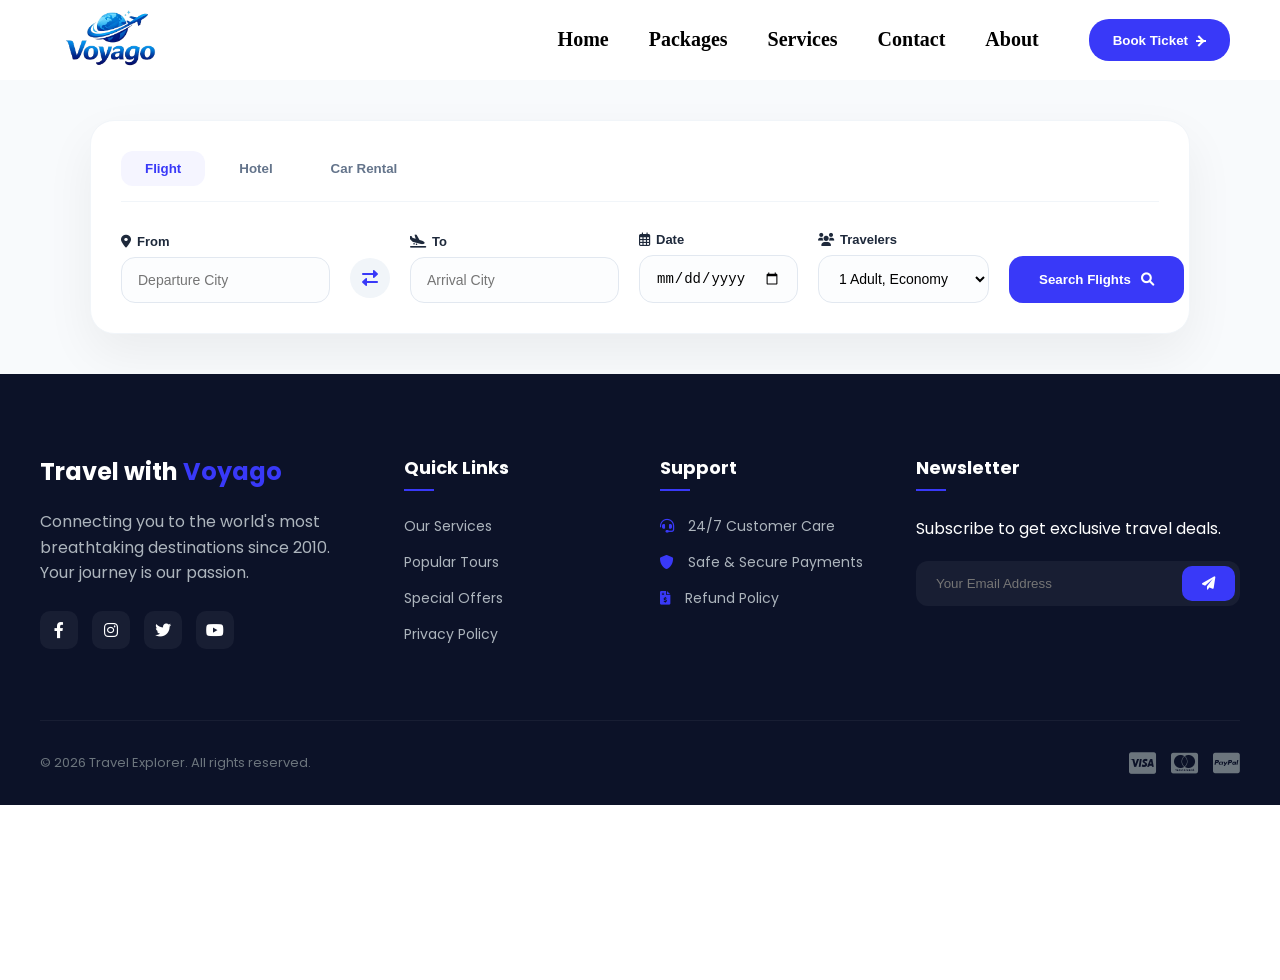
==== signup.html @ 43eb56de "first commit" ====
<!DOCTYPE html>
<html lang="en">
<head>
    <meta charset="UTF-8">
    <meta name="viewport" content="width=device-width, initial-scale=1.0">
    <title>Create Your Account | Travel Explorer</title>
    <link href="https://fonts.googleapis.com/css2?family=Poppins:wght@300;400;600&display=swap" rel="stylesheet">
    <link rel="stylesheet" href="https://cdnjs.cloudflare.com/ajax/libs/font-awesome/6.0.0/css/all.min.css">
    <link rel="shortcut icon" href="./images/tourism.png" type="image/x-icon">
    <style>


/* <!-- -------- footer section --------- --> */


.footer-v3-area {
    background-color: #0c1228; /* Dark Navy for contrast */
    color: #ffffff;
    padding: 80px 20px 30px;
    font-family: 'Poppins', sans-serif;
}
.footer-v3-container {
    max-width: 1200px;
    margin: 0 auto;
}
.footer-v3-grid {
    display: grid;
    grid-template-columns: 1.5fr 1fr 1fr 1.5fr;
    gap: 40px;
    margin-bottom: 60px;
}
.footer-v3-logo {
    font-size: 24px;
    font-weight: 700;
    margin-bottom: 20px;
}
.footer-v3-logo span {
    color: rgb(57, 57, 248); /* Your specific blue */
}
.footer-v3-desc {
    color: #adb5bd;
    line-height: 1.6;
    margin-bottom: 25px;
}
.footer-v3-socials a {
    display: inline-flex;
    width: 38px;
    height: 38px;
    background: rgba(255, 255, 255, 0.05);
    color: #fff;
    border-radius: 10px;
    align-items: center;
    justify-content: center;
    margin-right: 10px;
    transition: 0.3s ease;
    text-decoration: none;
}
.footer-v3-socials a:hover {
    background: rgb(57, 57, 248);
    transform: translateY(-3px);
}
.footer-v3-heading {
    font-size: 18px;
    margin-bottom: 25px;
    position: relative;
    padding-bottom: 10px;
}
.footer-v3-heading::after {
    content: '';
    position: absolute;
    left: 0;
    bottom: 0;
    width: 30px;
    height: 2px;
    background: rgb(57, 57, 248);
}
.footer-v3-links, .footer-v3-contact {
    list-style: none;
    padding: 0;
}
.footer-v3-links li, .footer-v3-contact li {
    margin-bottom: 15px;
    color: #adb5bd;
    font-size: 14px;
}
.footer-v3-links a {
    color: #adb5bd;
    text-decoration: none;
    transition: 0.3s;
}
.footer-v3-links a:hover {
    color: rgb(57, 57, 248);
    padding-left: 5px;
}
.footer-v3-contact i {
    color: rgb(57, 57, 248);
    margin-right: 10px;
}
/* Newsletter Styling */
.footer-v3-form {
    display: flex;
    margin-top: 20px;
    background: rgba(255, 255, 255, 0.05);
    padding: 5px;
    border-radius: 12px;
}
.footer-v3-form input {
    flex: 1;
    background: transparent;
    border: none;
    padding: 10px 15px;
    color: #fff;
    outline: none;
}
.footer-v3-form button {
    background: rgb(57, 57, 248);
    color: #fff;
    border: none;
    padding: 10px 20px;
    border-radius: 10px;
    cursor: pointer;
    transition: 0.3s;
}
.footer-v3-form button:hover {
    background: #2a2af5;
}
/* Bottom Footer */
.footer-v3-bottom {
    border-top: 1px solid rgba(255, 255, 255, 0.05);
    padding-top: 30px;
    display: flex;
    justify-content: space-between;
    align-items: center;
    color: #6c757d;
    font-size: 13px;
}
.footer-v3-cards {
    font-size: 24px;
    display: flex;
    gap: 15px;
}
@media (max-width: 992px) {
    .footer-v3-grid { grid-template-columns: 1fr 1fr; }
}
@media (max-width: 600px) {
    .footer-v3-grid { grid-template-columns: 1fr; }
    .footer-v3-bottom { flex-direction: column; gap: 20px; text-align: center; }
}



* {
    margin: 0;
    padding: 0;
    box-sizing: border-box;
}
body {
    height: 100vh;
    overflow-x: hidden;
}
html{
    scroll-behavior: smooth;
}
header {
  display: flex;
  justify-content: space-between;
  align-items: center;
  background-color: white;
  height: 80px;
  padding: 0 50px;
  position: fixed;
  top: 0;
  left: 0;
  right: 0;
  z-index: 1000;
}
.logo img {
    width: 150px;
    border-radius: 50%;
    display: block;
    margin-top: 10px;
    margin-left: -10px;
}
nav {
    display: flex;
    align-items: center;
}
nav ul {
    display: flex;
    list-style: none;
    margin-right: 30px;
}
nav ul li {
    margin: 0 20px;
}
nav ul li a {
    text-decoration: none;
    color: black;
    font-size: 20px;
    font-weight: bold;
}
nav ul li a:hover {
    color: rgb(57, 57, 248);
    transition: 0.5s ease;
}
nav ul li a::after {
    content: "";
    display: block;
    width: 0;
    height: 2px;
    background-color: black;
    transition: width 0.3s ease;
}
nav ul li a:hover::after {
    width: 100%;
    background-color: rgb(57, 57, 248);
}
.bn {
    --primary-color: rgb(57, 57, 248);
    --secondary-color: #fff;
    --hover-color: #111;
    --arrow-width: 10px;
    --arrow-stroke: 2px;
    border: 0;
    border-radius: 20px;
    color: var(--secondary-color);
    padding: 1em 1.8em;
    background: var(--primary-color);
    display: flex;
    align-items: center;
    gap: 0.6em;
    font-weight: bold;
    cursor: pointer;
}
.bn a {
    text-decoration: none;
    color: var(--secondary-color);
}
.bn:hover {
    background: var(--hover-color);
    transition: 0.3s ease;
}
.containerr {
    width: 100%;
    height: calc(100vh - 80px); /* Adjust for header height */
    display: flex;
    justify-content: center;
    align-items: center;
    margin-top: 35px;
}
.content {
    text-align: center;
}
.content h1 {
    font-size: 50px;
    color: white;
    font-weight: bold;
    text-shadow: 2px 2px 4px rgba(0, 0, 0, 0.5);
}
.content p {
    font-size: 20px;
    color: white;
    margin: 20px 0;
    text-shadow: 1px 1px 3px rgba(0, 0, 0, 0.5);
}
.bu {
    --primary-color: #ffff;
    --secondary-color: rgb(57, 57, 248);
    --hover-color: #eceff2;
    --arrow-width: 10px;
    --arrow-stroke: 2px;
    border: 0;
    border-radius: 50px;
    color: var(--secondary-color);
    padding: 1em 1.8em;
    background: var(--primary-color);
    display: flex;
    align-items: center;
    gap: 0.6em;
    font-weight: bold;
    margin: 30px auto 0; /* Horizontal auto for perfect center */
    cursor: pointer;
}
.bu a {
    text-decoration: none;
    color: var(--secondary-color);
}
.bu:hover {
    background: var(--hover-color);
    transition: 0.3s ease;
}
.arrow-wrapper { display: flex; justify-content: center; align-items: center; }
.arrow { 
    margin-top: 1px; width: var(--arrow-width); height: var(--arrow-stroke); 
    background: currentColor; position: relative; transition: 0.2s; 
}
.arrow::before {
    content: ""; position: absolute; border: solid currentColor;
    border-width: 0 var(--arrow-stroke) var(--arrow-stroke) 0;
    display: inline-block; top: -3px; right: 3px; padding: 3px; transform: rotate(-45deg);
}
#check { display: none; }
.checkbtn { font-size: 30px; color: #333; cursor: pointer; display: none; }
@media (max-width: 1024px) {
    header { padding: 0 20px; }
    .checkbtn { display: block; }
    
    nav {
        position: fixed;
        width: 100%;
        height: 100vh;
        background: white;
        top: 80px;
        left: -100%;
        flex-direction: column;
        justify-content: flex-start;
        padding-top: 50px;
        transition: all 0.5s;
    }

    nav ul { flex-direction: column; margin-right: 0; }
    nav ul li { margin: 15px 0; }
    
    #check:checked ~ nav { left: 0; }
    .bn { margin-top: 20px; }
}
@media (max-width: 600px) {
    .content h1 { font-size: 35px; }
    .content p { font-size: 16px; }
}


/* Side Panel Styling */


.side-panel {
    position: fixed;
    right: -400px; /* Shuru mein screen se bahar */
    top: 50%;
    transform: translateY(-50%);
    width: 350px;
    background: white;
    box-shadow: -5px 0 25px rgba(0,0,0,0.2);
    border-radius: 20px 0 0 20px;
    transition: 0.5s ease-in-out;
    z-index: 2000;
    padding: 30px;
}
.side-panel.active {
    right: 0; /* Slide in effect */
}
.panel-content h3 {
    font-family: sans-serif;
    color: #333;
    margin-bottom: 10px;
}
.panel-content p {
    font-size: 14px;
    color: #666;
    margin-bottom: 20px;
}
.input-group input {
    width: 100%;
    padding: 12px;
    margin-bottom: 10px;
    border: 1px solid #ddd;
    border-radius: 8px;
    outline: none;
}
.input-group button {
    width: 100%;
    padding: 12px;
    background: rgb(57, 57, 248);
    color: white;
    border: none;
    border-radius: 8px;
    font-weight: bold;
    cursor: pointer;
    transition: 0.3s;
}
.input-group button:hover {
    background: #111;
}
.close-btn {
    position: absolute;
    top: 15px;
    left: 15px;
    font-size: 20px;
    cursor: pointer;
    color: #999;
}




        /* --------- signup page --------- */ 


:root {
    --primary-blue: rgb(57, 57, 248);
    --soft-blue: rgba(57, 57, 248, 0.05);
    --text-main: #1e293b;
}
.booking-v5-section {
    padding: 40px 20px;
    background: #f8fafc;
    font-family: 'Plus Jakarta Sans', sans-serif;
    margin-top: 80px;
}
.booking-v5-container {
    max-width: 1100px;
    margin: 0 auto;
}
.booking-v5-card {
    background: #fff;
    padding: 30px;
    border-radius: 24px;
    box-shadow: 0 20px 50px rgba(0, 0, 0, 0.06);
    border: 1px solid #f1f5f9;
}
/* Tabs Styling */
.booking-v5-tabs {
    display: flex;
    gap: 10px;
    margin-bottom: 30px;
    border-bottom: 1px solid #f1f5f9;
    padding-bottom: 15px;
}
.booking-v5-tab {
    padding: 10px 24px;
    border: none;
    background: transparent;
    color: #64748b;
    font-weight: 600;
    cursor: pointer;
    border-radius: 12px;
    transition: 0.3s;
}
.booking-v5-tab.active {
    background: var(--soft-blue);
    color: var(--primary-blue);
}
/* Form Grid */
.booking-v5-grid {
    display: grid;
    grid-template-columns: 1fr auto 1fr 0.8fr 0.8fr auto;
    align-items: flex-end;
    gap: 20px;
}
.booking-v5-group {
    display: flex;
    flex-direction: column;
    gap: 8px;
}
.booking-v5-group label {
    font-size: 13px;
    font-weight: 700;
    color: var(--text-main);
    display: flex;
    align-items: center;
    gap: 6px;
}
.booking-v5-group input, 
.booking-v5-group select {
    padding: 14px 16px;
    border: 1px solid #e2e8f0;
    border-radius: 14px;
    font-size: 14px;
    outline: none;
    transition: 0.3s;
    background: #fcfdfe;
}
.booking-v5-group input:focus {
    border-color: var(--primary-blue);
    background: #fff;
}
/* Swap Icon Animation */
.booking-v5-swap {
    width: 40px;
    height: 40px;
    background: #f1f5f9;
    border-radius: 50%;
    display: flex;
    align-items: center;
    justify-content: center;
    color: var(--primary-blue);
    cursor: pointer;
    margin-bottom: 5px;
    transition: 0.3s;
}
.booking-v5-swap:hover {
    background: var(--primary-blue);
    color: #fff;
    transform: rotate(180deg);
}
/* Submit Button */
.booking-v5-btn {
    background: var(--primary-blue);
    color: #fff;
    border: none;
    padding: 16px 30px;
    border-radius: 14px;
    font-weight: 700;
    cursor: pointer;
    transition: 0.3s;
    display: flex;
    align-items: center;
    gap: 10px;
    white-space: nowrap;
}
.booking-v5-btn:hover {
    box-shadow: 0 10px 20px rgba(57, 57, 248, 0.3);
    transform: translateY(-2px);
}
@media (max-width: 1024px) {
    .booking-v5-grid {
        grid-template-columns: 1fr 1fr;
    }
    .booking-v5-swap { display: none; }
    .booking-v5-action { grid-column: span 2; }
}
    </style>
</head>
<body class="auth-v4-body">

<header>
    <div class="logo">
            <a href="index.html"><img src="./images/tourism.png" alt="Voyago Logo"></a>
    </div>

    <input type="checkbox" id="check">
    <label for="check" class="checkbtn">
        <span>☰</span>
    </label>

    <nav>
        <ul>
            <li><a href="index.html">Home</a></li>
            <li><a href="#packages">Packages</a></li>
            <li><a href="#services">Services</a></li>
            <li><a href="#contact">Contact</a></li>
            <li><a href="#about">About</a></li>
        </ul>
        <button class="bn">
            <a href="signup.html">Book Ticket</a>
            <div class="arrow-wrapper"><div class="arrow"></div></div>
        </button>
    </nav>
</header>


    <section class="booking-v5-section">
    <div class="booking-v5-container">
        <div class="booking-v5-card">
            <div class="booking-v5-tabs">
                <button class="booking-v5-tab active" onclick="switchTab(this)">Flight</button>
                <button class="booking-v5-tab" onclick="switchTab(this)">Hotel</button>
                <button class="booking-v5-tab" onclick="switchTab(this)">Car Rental</button>
            </div>

            <form id="bookingFormV5" class="booking-v5-form">
                <div class="booking-v5-grid">
                    
                    <div class="booking-v5-group">
                        <label><i class="fas fa-map-marker-alt"></i> From</label>
                        <input type="text" placeholder="Departure City" required>
                    </div>

                    <div class="booking-v5-swap">
                        <i class="fas fa-exchange-alt"></i>
                    </div>

                    <div class="booking-v5-group">
                        <label><i class="fas fa-plane-arrival"></i> To</label>
                        <input type="text" placeholder="Arrival City" required>
                    </div>

                    <div class="booking-v5-group">
                        <label><i class="far fa-calendar-alt"></i> Date</label>
                        <input type="date" required>
                    </div>

                    <div class="booking-v5-group">
                        <label><i class="fas fa-users"></i> Travelers</label>
                        <select>
                            <option>1 Adult, Economy</option>
                            <option>2 Adults, Economy</option>
                            <option>1 Adult, Business</option>
                            <option>Family, Economy</option>
                        </select>
                    </div>

                    <div class="booking-v5-action">
                        <button type="submit" class="booking-v5-btn">
                            Search Flights <i class="fas fa-search"></i>
                        </button>
                    </div>
                </div>
            </form>
        </div>
    </div>
</section>


<!-- -------- footer section --------- -->


<footer class="footer-v3-area">
    <div class="footer-v3-container">
        <div class="footer-v3-grid">
            
            <div class="footer-v3-col footer-v3-about">
                <h3 class="footer-v3-logo">Travel with <span>Voyago</span></h3>
                <p class="footer-v3-desc">
                    Connecting you to the world's most breathtaking destinations since 2010. Your journey is our passion.
                </p>
                <div class="footer-v3-socials">
                    <a href="#"><i class="fab fa-facebook-f"></i></a>
                    <a href="#"><i class="fab fa-instagram"></i></a>
                    <a href="#"><i class="fab fa-twitter"></i></a>
                    <a href="#"><i class="fab fa-youtube"></i></a>
                </div>
            </div>

            <div class="footer-v3-col">
                <h4 class="footer-v3-heading">Quick Links</h4>
                <ul class="footer-v3-links">
                    <li><a href="#">Our Services</a></li>
                    <li><a href="#">Popular Tours</a></li>
                    <li><a href="#">Special Offers</a></li>
                    <li><a href="#">Privacy Policy</a></li>
                </ul>
            </div>

            <div class="footer-v3-col">
                <h4 class="footer-v3-heading">Support</h4>
                <ul class="footer-v3-contact">
                    <li><i class="fas fa-headset"></i> 24/7 Customer Care</li>
                    <li><i class="fas fa-shield-alt"></i> Safe & Secure Payments</li>
                    <li><i class="fas fa-file-invoice-dollar"></i> Refund Policy</li>
                </ul>
            </div>

            <div class="footer-v3-col footer-v3-newsletter">
                <h4 class="footer-v3-heading">Newsletter</h4>
                <p>Subscribe to get exclusive travel deals.</p>
                <form class="footer-v3-form" id="footerNewsletter">
                    <input type="email" placeholder="Your Email Address" required>
                    <button type="submit"><i class="fas fa-paper-plane"></i></button>
                </form>
            </div>

        </div>

        <div class="footer-v3-bottom">
            <p>&copy; 2026 Travel Explorer. All rights reserved.</p>
            <div class="footer-v3-cards">
                <i class="fab fa-cc-visa"></i>
                <i class="fab fa-cc-mastercard"></i>
                <i class="fab fa-cc-paypal"></i>
            </div>
        </div>
    </div>
</footer>









    <script src="script.js"></script>
</body>
</html>
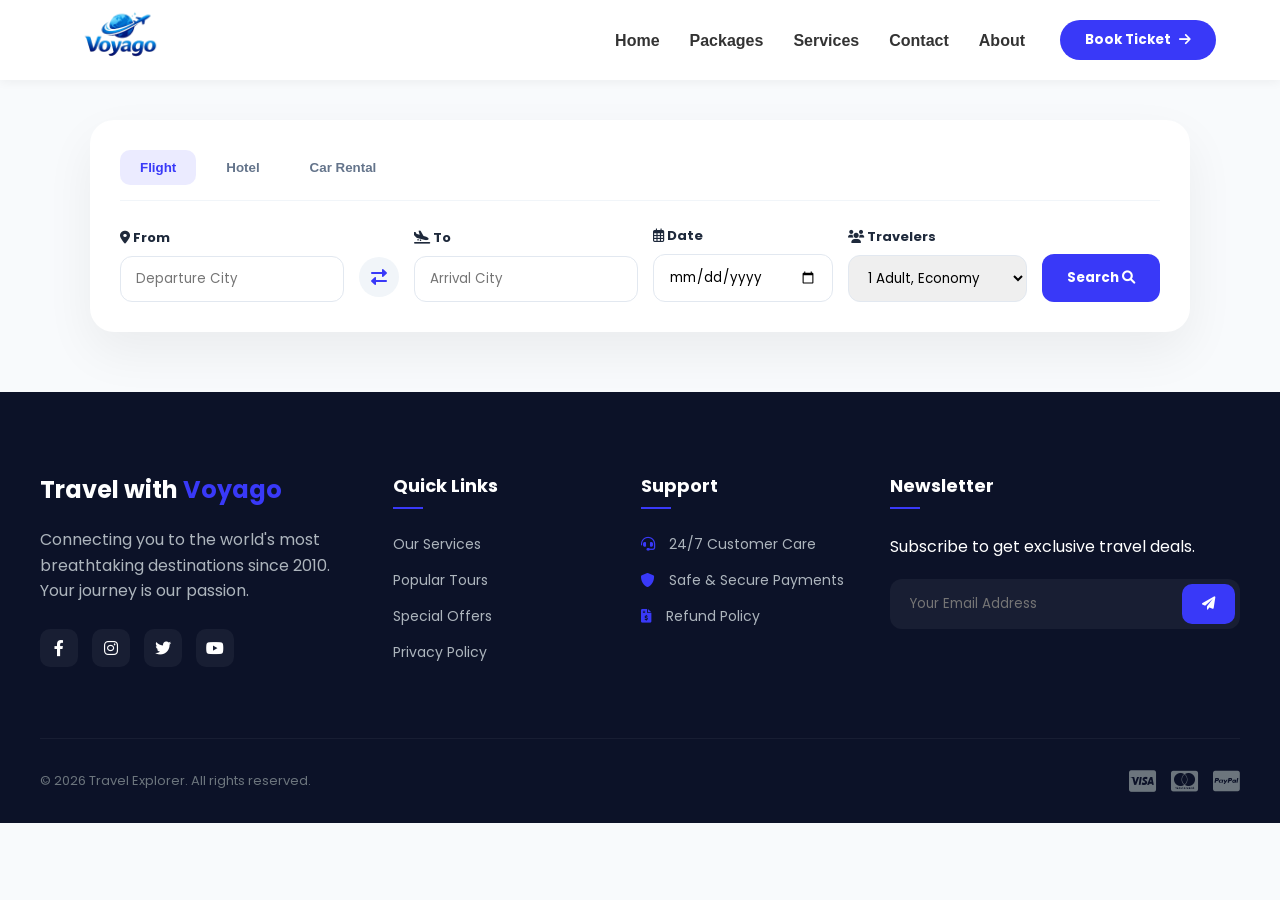
==== commit 577f7d3a: "Updated project files" ====
--- a/signup.html
+++ b/signup.html
@@ -8,10 +8,248 @@
     <link rel="stylesheet" href="https://cdnjs.cloudflare.com/ajax/libs/font-awesome/6.0.0/css/all.min.css">
     <link rel="shortcut icon" href="./images/tourism.png" type="image/x-icon">
     <style>
-
-
-/* <!-- -------- footer section --------- --> */
-
+        
+        
+        * {
+            margin: 0;
+            padding: 0;
+            box-sizing: border-box;
+            font-family: 'Poppins', sans-serif;
+        }
+
+        html {
+            scroll-behavior: smooth;
+        }
+
+        body {
+            background: #f8fafc;
+            overflow-x: hidden;
+        }
+
+        /* --- Header & Navigation --- */
+        header {
+            display: flex;
+            justify-content: space-between;
+            align-items: center;
+            background-color: white;
+            height: 80px;
+            padding: 0 5%;
+            position: fixed;
+            top: 0;
+            left: 0;
+            right: 0;
+            z-index: 1000;
+            box-shadow: 0 2px 10px rgba(0,0,0,0.05);
+        }
+
+        .logo img {
+            width: 120px;
+            display: block;
+        }
+
+        nav {
+            display: flex;
+            align-items: center;
+        }
+
+        nav ul {
+            display: flex;
+            list-style: none;
+            margin-right: 20px;
+        }
+
+        nav ul li {
+            margin: 0 15px;
+        }
+
+        nav ul li a {
+            text-decoration: none;
+            color: #333;
+            font-size: 16px;
+            font-weight: 600;
+            transition: 0.3s;
+        }
+
+        nav ul li a:hover {
+            color: rgb(57, 57, 248);
+        }
+
+        .bn {
+            background: rgb(57, 57, 248);
+            border: 0;
+            border-radius: 50px;
+            padding: 10px 25px;
+            cursor: pointer;
+            transition: 0.3s;
+        }
+
+        .bn a {
+            text-decoration: none;
+            color: white;
+            font-weight: bold;
+            display: flex;
+            align-items: center;
+            gap: 8px;
+        }
+
+        .bn:hover {
+            background: #111;
+        }
+
+        /* --- Toggle Button --- */
+        #check {
+            display: none;
+        }
+
+        .checkbtn {
+            font-size: 28px;
+            color: #333;
+            cursor: pointer;
+            display: none;
+        }
+
+        /* --- Responsive Nav --- */
+        @media (max-width: 1024px) {
+            .checkbtn {
+                display: block;
+            }
+
+            nav {
+                position: fixed;
+                width: 100%;
+                height: 100vh;
+                background: white;
+                top: 80px;
+                left: -100%;
+                flex-direction: column;
+                justify-content: flex-start;
+                padding-top: 50px;
+                transition: 0.5s ease-in-out;
+            }
+
+            #check:checked ~ nav {
+                left: 0;
+            }
+
+            nav ul {
+                flex-direction: column;
+                margin-right: 0;
+                text-align: center;
+            }
+
+            nav ul li {
+                margin: 20px 0;
+            }
+        }
+
+        /* --- Booking Section --- */
+        .booking-v5-section {
+            padding: 120px 20px 60px; /* Adjusted for fixed header */
+        }
+
+        .booking-v5-container {
+            max-width: 1100px;
+            margin: 0 auto;
+        }
+
+        .booking-v5-card {
+            background: #fff;
+            padding: 30px;
+            border-radius: 24px;
+            box-shadow: 0 20px 50px rgba(0, 0, 0, 0.06);
+        }
+
+        .booking-v5-tabs {
+            display: flex;
+            gap: 10px;
+            margin-bottom: 25px;
+            border-bottom: 1px solid #f1f5f9;
+            padding-bottom: 15px;
+        }
+
+        .booking-v5-tab {
+            padding: 10px 20px;
+            border: none;
+            background: transparent;
+            font-weight: 600;
+            cursor: pointer;
+            border-radius: 10px;
+            color: #64748b;
+        }
+
+        .booking-v5-tab.active {
+            background: rgba(57, 57, 248, 0.1);
+            color: rgb(57, 57, 248);
+        }
+
+        .booking-v5-grid {
+            display: grid;
+            grid-template-columns: 1fr auto 1fr 0.8fr 0.8fr auto;
+            align-items: flex-end;
+            gap: 15px;
+        }
+
+        .booking-v5-group {
+            display: flex;
+            flex-direction: column;
+            gap: 8px;
+        }
+
+        .booking-v5-group label {
+            font-size: 13px;
+            font-weight: 700;
+            color: #1e293b;
+        }
+
+        .booking-v5-group input, 
+        .booking-v5-group select {
+            padding: 12px 15px;
+            border: 1px solid #e2e8f0;
+            border-radius: 12px;
+            outline: none;
+            width: 100%;
+        }
+
+        .booking-v5-swap {
+            width: 40px;
+            height: 40px;
+            background: #f1f5f9;
+            border-radius: 50%;
+            display: flex;
+            align-items: center;
+            justify-content: center;
+            color: rgb(57, 57, 248);
+            cursor: pointer;
+            margin-bottom: 5px;
+        }
+
+        .booking-v5-btn {
+            background: rgb(57, 57, 248);
+            color: #fff;
+            border: none;
+            padding: 14px 25px;
+            border-radius: 12px;
+            font-weight: 700;
+            cursor: pointer;
+            white-space: nowrap;
+        }
+
+        /* --- Fix: Mobile Grid Overflow --- */
+        @media (max-width: 992px) {
+            .booking-v5-grid {
+                grid-template-columns: 1fr 1fr;
+            }
+            .booking-v5-swap { display: none; }
+            .booking-v5-action { grid-column: span 2; }
+        }
+
+        @media (max-width: 600px) {
+            .booking-v5-grid {
+                grid-template-columns: 1fr;
+            }
+            .booking-v5-action { grid-column: span 1; }
+        }
+        
 
 .footer-v3-area {
     background-color: #0c1228; /* Dark Navy for contrast */
@@ -146,391 +384,19 @@
     .footer-v3-grid { grid-template-columns: 1fr; }
     .footer-v3-bottom { flex-direction: column; gap: 20px; text-align: center; }
 }
-
-
-
-* {
-    margin: 0;
-    padding: 0;
-    box-sizing: border-box;
-}
-body {
-    height: 100vh;
-    overflow-x: hidden;
-}
-html{
-    scroll-behavior: smooth;
-}
-header {
-  display: flex;
-  justify-content: space-between;
-  align-items: center;
-  background-color: white;
-  height: 80px;
-  padding: 0 50px;
-  position: fixed;
-  top: 0;
-  left: 0;
-  right: 0;
-  z-index: 1000;
-}
-.logo img {
-    width: 150px;
-    border-radius: 50%;
-    display: block;
-    margin-top: 10px;
-    margin-left: -10px;
-}
-nav {
-    display: flex;
-    align-items: center;
-}
-nav ul {
-    display: flex;
-    list-style: none;
-    margin-right: 30px;
-}
-nav ul li {
-    margin: 0 20px;
-}
-nav ul li a {
-    text-decoration: none;
-    color: black;
-    font-size: 20px;
-    font-weight: bold;
-}
-nav ul li a:hover {
-    color: rgb(57, 57, 248);
-    transition: 0.5s ease;
-}
-nav ul li a::after {
-    content: "";
-    display: block;
-    width: 0;
-    height: 2px;
-    background-color: black;
-    transition: width 0.3s ease;
-}
-nav ul li a:hover::after {
-    width: 100%;
-    background-color: rgb(57, 57, 248);
-}
-.bn {
-    --primary-color: rgb(57, 57, 248);
-    --secondary-color: #fff;
-    --hover-color: #111;
-    --arrow-width: 10px;
-    --arrow-stroke: 2px;
-    border: 0;
-    border-radius: 20px;
-    color: var(--secondary-color);
-    padding: 1em 1.8em;
-    background: var(--primary-color);
-    display: flex;
-    align-items: center;
-    gap: 0.6em;
-    font-weight: bold;
-    cursor: pointer;
-}
-.bn a {
-    text-decoration: none;
-    color: var(--secondary-color);
-}
-.bn:hover {
-    background: var(--hover-color);
-    transition: 0.3s ease;
-}
-.containerr {
-    width: 100%;
-    height: calc(100vh - 80px); /* Adjust for header height */
-    display: flex;
-    justify-content: center;
-    align-items: center;
-    margin-top: 35px;
-}
-.content {
-    text-align: center;
-}
-.content h1 {
-    font-size: 50px;
-    color: white;
-    font-weight: bold;
-    text-shadow: 2px 2px 4px rgba(0, 0, 0, 0.5);
-}
-.content p {
-    font-size: 20px;
-    color: white;
-    margin: 20px 0;
-    text-shadow: 1px 1px 3px rgba(0, 0, 0, 0.5);
-}
-.bu {
-    --primary-color: #ffff;
-    --secondary-color: rgb(57, 57, 248);
-    --hover-color: #eceff2;
-    --arrow-width: 10px;
-    --arrow-stroke: 2px;
-    border: 0;
-    border-radius: 50px;
-    color: var(--secondary-color);
-    padding: 1em 1.8em;
-    background: var(--primary-color);
-    display: flex;
-    align-items: center;
-    gap: 0.6em;
-    font-weight: bold;
-    margin: 30px auto 0; /* Horizontal auto for perfect center */
-    cursor: pointer;
-}
-.bu a {
-    text-decoration: none;
-    color: var(--secondary-color);
-}
-.bu:hover {
-    background: var(--hover-color);
-    transition: 0.3s ease;
-}
-.arrow-wrapper { display: flex; justify-content: center; align-items: center; }
-.arrow { 
-    margin-top: 1px; width: var(--arrow-width); height: var(--arrow-stroke); 
-    background: currentColor; position: relative; transition: 0.2s; 
-}
-.arrow::before {
-    content: ""; position: absolute; border: solid currentColor;
-    border-width: 0 var(--arrow-stroke) var(--arrow-stroke) 0;
-    display: inline-block; top: -3px; right: 3px; padding: 3px; transform: rotate(-45deg);
-}
-#check { display: none; }
-.checkbtn { font-size: 30px; color: #333; cursor: pointer; display: none; }
-@media (max-width: 1024px) {
-    header { padding: 0 20px; }
-    .checkbtn { display: block; }
+    </style>
     
-    nav {
-        position: fixed;
-        width: 100%;
-        height: 100vh;
-        background: white;
-        top: 80px;
-        left: -100%;
-        flex-direction: column;
-        justify-content: flex-start;
-        padding-top: 50px;
-        transition: all 0.5s;
-    }
-
-    nav ul { flex-direction: column; margin-right: 0; }
-    nav ul li { margin: 15px 0; }
-    
-    #check:checked ~ nav { left: 0; }
-    .bn { margin-top: 20px; }
-}
-@media (max-width: 600px) {
-    .content h1 { font-size: 35px; }
-    .content p { font-size: 16px; }
-}
-
-
-/* Side Panel Styling */
-
-
-.side-panel {
-    position: fixed;
-    right: -400px; /* Shuru mein screen se bahar */
-    top: 50%;
-    transform: translateY(-50%);
-    width: 350px;
-    background: white;
-    box-shadow: -5px 0 25px rgba(0,0,0,0.2);
-    border-radius: 20px 0 0 20px;
-    transition: 0.5s ease-in-out;
-    z-index: 2000;
-    padding: 30px;
-}
-.side-panel.active {
-    right: 0; /* Slide in effect */
-}
-.panel-content h3 {
-    font-family: sans-serif;
-    color: #333;
-    margin-bottom: 10px;
-}
-.panel-content p {
-    font-size: 14px;
-    color: #666;
-    margin-bottom: 20px;
-}
-.input-group input {
-    width: 100%;
-    padding: 12px;
-    margin-bottom: 10px;
-    border: 1px solid #ddd;
-    border-radius: 8px;
-    outline: none;
-}
-.input-group button {
-    width: 100%;
-    padding: 12px;
-    background: rgb(57, 57, 248);
-    color: white;
-    border: none;
-    border-radius: 8px;
-    font-weight: bold;
-    cursor: pointer;
-    transition: 0.3s;
-}
-.input-group button:hover {
-    background: #111;
-}
-.close-btn {
-    position: absolute;
-    top: 15px;
-    left: 15px;
-    font-size: 20px;
-    cursor: pointer;
-    color: #999;
-}
-
-
-
-
-        /* --------- signup page --------- */ 
-
-
-:root {
-    --primary-blue: rgb(57, 57, 248);
-    --soft-blue: rgba(57, 57, 248, 0.05);
-    --text-main: #1e293b;
-}
-.booking-v5-section {
-    padding: 40px 20px;
-    background: #f8fafc;
-    font-family: 'Plus Jakarta Sans', sans-serif;
-    margin-top: 80px;
-}
-.booking-v5-container {
-    max-width: 1100px;
-    margin: 0 auto;
-}
-.booking-v5-card {
-    background: #fff;
-    padding: 30px;
-    border-radius: 24px;
-    box-shadow: 0 20px 50px rgba(0, 0, 0, 0.06);
-    border: 1px solid #f1f5f9;
-}
-/* Tabs Styling */
-.booking-v5-tabs {
-    display: flex;
-    gap: 10px;
-    margin-bottom: 30px;
-    border-bottom: 1px solid #f1f5f9;
-    padding-bottom: 15px;
-}
-.booking-v5-tab {
-    padding: 10px 24px;
-    border: none;
-    background: transparent;
-    color: #64748b;
-    font-weight: 600;
-    cursor: pointer;
-    border-radius: 12px;
-    transition: 0.3s;
-}
-.booking-v5-tab.active {
-    background: var(--soft-blue);
-    color: var(--primary-blue);
-}
-/* Form Grid */
-.booking-v5-grid {
-    display: grid;
-    grid-template-columns: 1fr auto 1fr 0.8fr 0.8fr auto;
-    align-items: flex-end;
-    gap: 20px;
-}
-.booking-v5-group {
-    display: flex;
-    flex-direction: column;
-    gap: 8px;
-}
-.booking-v5-group label {
-    font-size: 13px;
-    font-weight: 700;
-    color: var(--text-main);
-    display: flex;
-    align-items: center;
-    gap: 6px;
-}
-.booking-v5-group input, 
-.booking-v5-group select {
-    padding: 14px 16px;
-    border: 1px solid #e2e8f0;
-    border-radius: 14px;
-    font-size: 14px;
-    outline: none;
-    transition: 0.3s;
-    background: #fcfdfe;
-}
-.booking-v5-group input:focus {
-    border-color: var(--primary-blue);
-    background: #fff;
-}
-/* Swap Icon Animation */
-.booking-v5-swap {
-    width: 40px;
-    height: 40px;
-    background: #f1f5f9;
-    border-radius: 50%;
-    display: flex;
-    align-items: center;
-    justify-content: center;
-    color: var(--primary-blue);
-    cursor: pointer;
-    margin-bottom: 5px;
-    transition: 0.3s;
-}
-.booking-v5-swap:hover {
-    background: var(--primary-blue);
-    color: #fff;
-    transform: rotate(180deg);
-}
-/* Submit Button */
-.booking-v5-btn {
-    background: var(--primary-blue);
-    color: #fff;
-    border: none;
-    padding: 16px 30px;
-    border-radius: 14px;
-    font-weight: 700;
-    cursor: pointer;
-    transition: 0.3s;
-    display: flex;
-    align-items: center;
-    gap: 10px;
-    white-space: nowrap;
-}
-.booking-v5-btn:hover {
-    box-shadow: 0 10px 20px rgba(57, 57, 248, 0.3);
-    transform: translateY(-2px);
-}
-@media (max-width: 1024px) {
-    .booking-v5-grid {
-        grid-template-columns: 1fr 1fr;
-    }
-    .booking-v5-swap { display: none; }
-    .booking-v5-action { grid-column: span 2; }
-}
-    </style>
 </head>
 <body class="auth-v4-body">
 
 <header>
     <div class="logo">
-            <a href="index.html"><img src="./images/tourism.png" alt="Voyago Logo"></a>
+        <a href="index.html"><img src="./images/tourism.png" alt="Voyago Logo"></a>
     </div>
 
     <input type="checkbox" id="check">
     <label for="check" class="checkbtn">
-        <span>☰</span>
+        <i class="fas fa-bars"></i>
     </label>
 
     <nav>
@@ -542,25 +408,22 @@
             <li><a href="#about">About</a></li>
         </ul>
         <button class="bn">
-            <a href="signup.html">Book Ticket</a>
-            <div class="arrow-wrapper"><div class="arrow"></div></div>
+            <a href="signup.html">Book Ticket <i class="fas fa-arrow-right"></i></a>
         </button>
     </nav>
 </header>
 
-
-    <section class="booking-v5-section">
+<section class="booking-v5-section">
     <div class="booking-v5-container">
         <div class="booking-v5-card">
             <div class="booking-v5-tabs">
-                <button class="booking-v5-tab active" onclick="switchTab(this)">Flight</button>
-                <button class="booking-v5-tab" onclick="switchTab(this)">Hotel</button>
-                <button class="booking-v5-tab" onclick="switchTab(this)">Car Rental</button>
+                <button class="booking-v5-tab active">Flight</button>
+                <button class="booking-v5-tab">Hotel</button>
+                <button class="booking-v5-tab">Car Rental</button>
             </div>
 
-            <form id="bookingFormV5" class="booking-v5-form">
+            <form id="bookingFormV5">
                 <div class="booking-v5-grid">
-                    
                     <div class="booking-v5-group">
                         <label><i class="fas fa-map-marker-alt"></i> From</label>
                         <input type="text" placeholder="Departure City" required>
@@ -585,14 +448,12 @@
                         <select>
                             <option>1 Adult, Economy</option>
                             <option>2 Adults, Economy</option>
-                            <option>1 Adult, Business</option>
-                            <option>Family, Economy</option>
                         </select>
                     </div>
 
                     <div class="booking-v5-action">
                         <button type="submit" class="booking-v5-btn">
-                            Search Flights <i class="fas fa-search"></i>
+                            Search <i class="fas fa-search"></i>
                         </button>
                     </div>
                 </div>
@@ -600,10 +461,6 @@
         </div>
     </div>
 </section>
-
-
-<!-- -------- footer section --------- -->
-
 
 <footer class="footer-v3-area">
     <div class="footer-v3-container">
@@ -663,14 +520,6 @@
     </div>
 </footer>
 
-
-
-
-
-
-
-
-
     <script src="script.js"></script>
 </body>
 </html>
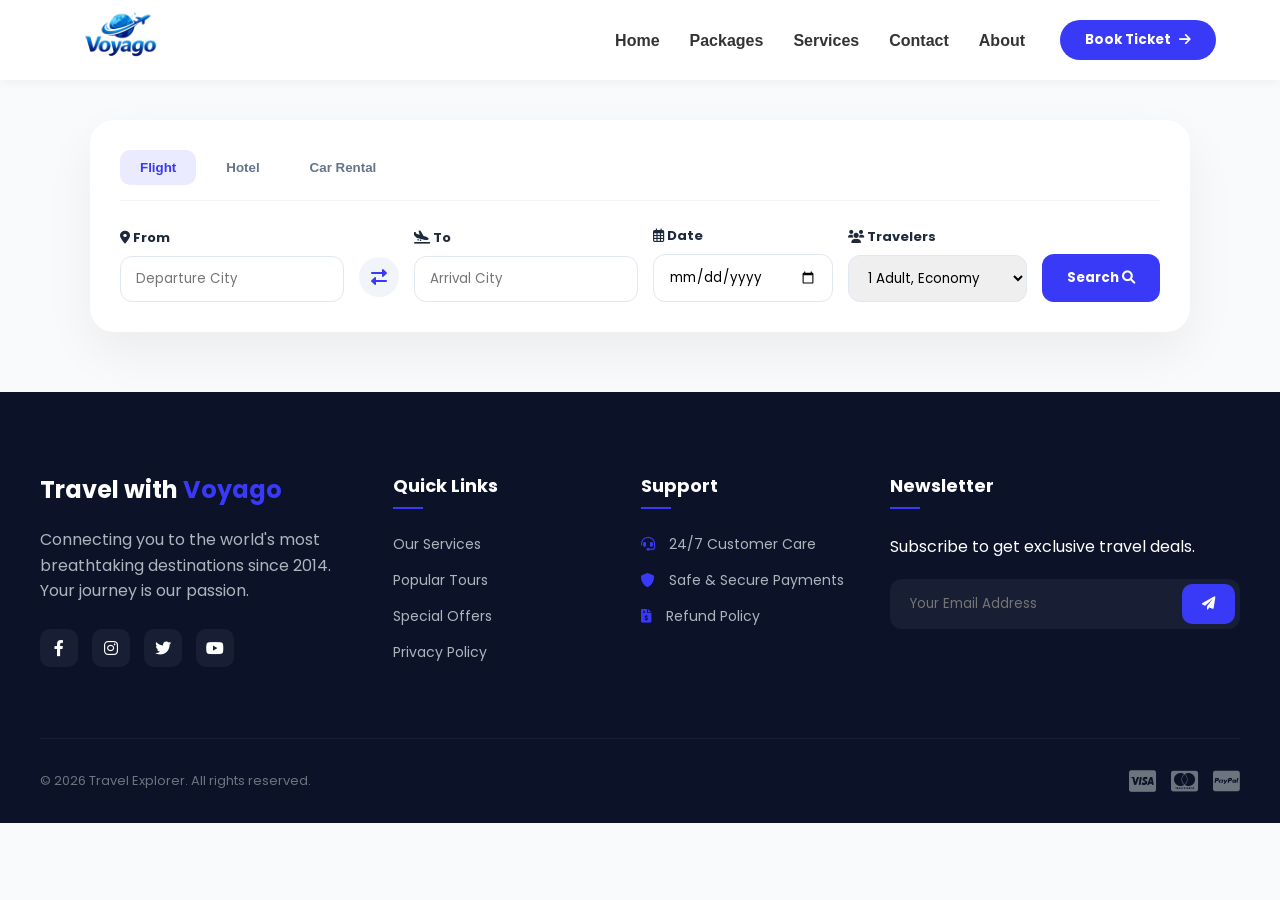
==== commit a58ef290: "Updated project files" ====
--- a/signup.html
+++ b/signup.html
@@ -469,13 +469,13 @@
             <div class="footer-v3-col footer-v3-about">
                 <h3 class="footer-v3-logo">Travel with <span>Voyago</span></h3>
                 <p class="footer-v3-desc">
-                    Connecting you to the world's most breathtaking destinations since 2010. Your journey is our passion.
+                    Connecting you to the world's most breathtaking destinations since 2014. Your journey is our passion.
                 </p>
                 <div class="footer-v3-socials">
-                    <a href="#"><i class="fab fa-facebook-f"></i></a>
-                    <a href="#"><i class="fab fa-instagram"></i></a>
-                    <a href="#"><i class="fab fa-twitter"></i></a>
-                    <a href="#"><i class="fab fa-youtube"></i></a>
+                     <a href="https://www.facebook.com/"><i class="fab fa-facebook-f"></i></a>
+                    <a href="https://www.instagram.com/"><i class="fab fa-instagram"></i></a>
+                    <a href="https://twitter.com"><i class="fab fa-twitter"></i></a>
+                    <a href="https://www.youtube.com"><i class="fab fa-youtube"></i></a>
                 </div>
             </div>
 
